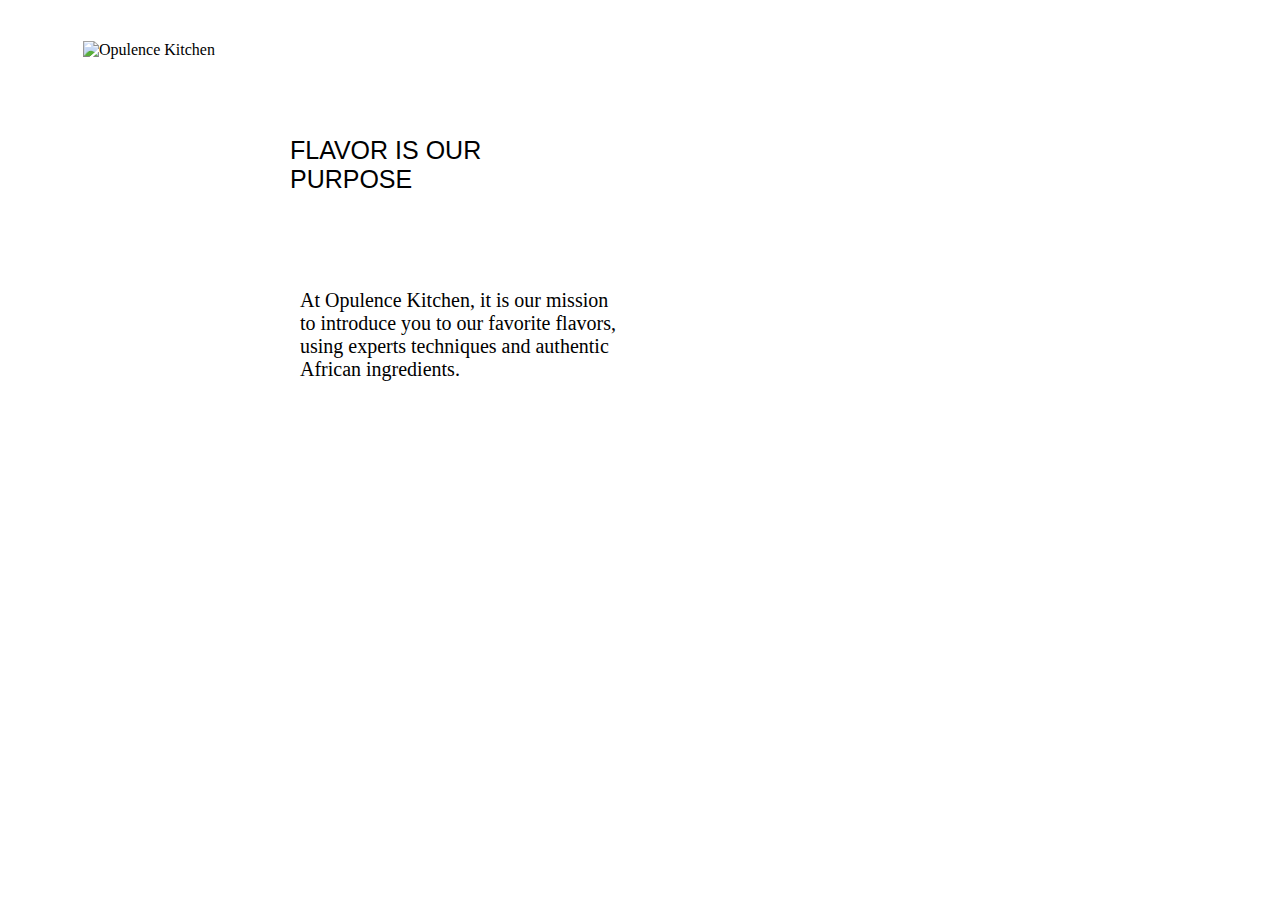
==== page1.html @ 6a3f7a1a "Add files via upload" ====
<!DOCTYPE html>
<html>
    <head>
        <title>About</title>
        <meta name="viewport" content="width=device-width, initial-scale=1">
        <link rel="stylesheet" type="text/css" href="opulent.css">
    </head>

<body>
    <div class="nice">
        <div>
            <img src="images/food2.PNG" alt="Opulence Kitchen">
        </div>

        <div style="width: 25em; padding-left: 5px;" >
            <p style="font-size: 25px; font-family: 'Lucida Sans', 'Lucida Sans Regular', 'Lucida Grande', 'Lucida Sans Unicode', Geneva, Verdana, sans-serif;padding: 70px;">FLAVOR IS OUR PURPOSE</p>
            <p style="font-size: 15pt; padding-left: 80px;">At Opulence Kitchen, it is our mission to introduce you to our favorite flavors, using experts techniques and authentic African ingredients.</p>
        </div>
    </div>
</body>
</html>
---- opulent.css ----
.topnav {
overflow: hidden;
background-color: #333;
}

.topnav a {
float: left;
display: block;
color: #f2f2f2;
text-align: center;
padding: 14px 16px;
text-decoration: none;
font-size: 17px;
}

.topnav a:hover {
background-color: #ddd;
color: black;
}

.topnav a.active {
background-color: #4CAF50;
color: white;
}

.topnav .icon {
display: none;
}

@media screen and (max-width: 100px) {
.topnav a:not(:first-child) {display: none;}
.topnav a.icon {
float: right;
display: block;
}
}

@media screen and (max-width: 100px) {
.topnav.responsive {position: relative;}
.topnav.responsive .icon {
position: absolute;
right: 0;
top: 0;
}
.topnav.responsive a {
float: none;
display: block;
text-align: left;
}
}

.nice{
    display:flex;
    border-bottom: 40px 20px;
    border-radius: 20px;
    border: solid 0px blue;
    position: relative;
    left: -25px;
    top: 25pt;
    margin-left: 100px;    
}

.photo_food{
    display:flex;
    border-bottom: 40px 20px;
    border-radius: 20px;
    border: solid 0px blue;
    position: relative;
    left: -25px;
    margin-left: 150px;
    margin-right: 10%;
}

.page3{
    display:flex;
    border-bottom: 40px 20px;
    border-radius: 20px;
    border: solid 0px blue;
    position: relative;
    left: -25px;
    margin-left: 150px;
    margin-right: 10%;
}

.container {
    display:flex;
    border-bottom: 40px 20px;
    border-radius: 20px;
    border: solid 0px blue;
    position: relative;
    left: -25px;
    margin-left: 150px;
    margin-right: 10%; 
  }

  footer {
    text-align: center;
    padding: 3px;
    background-color: black;
    color: white;
  }
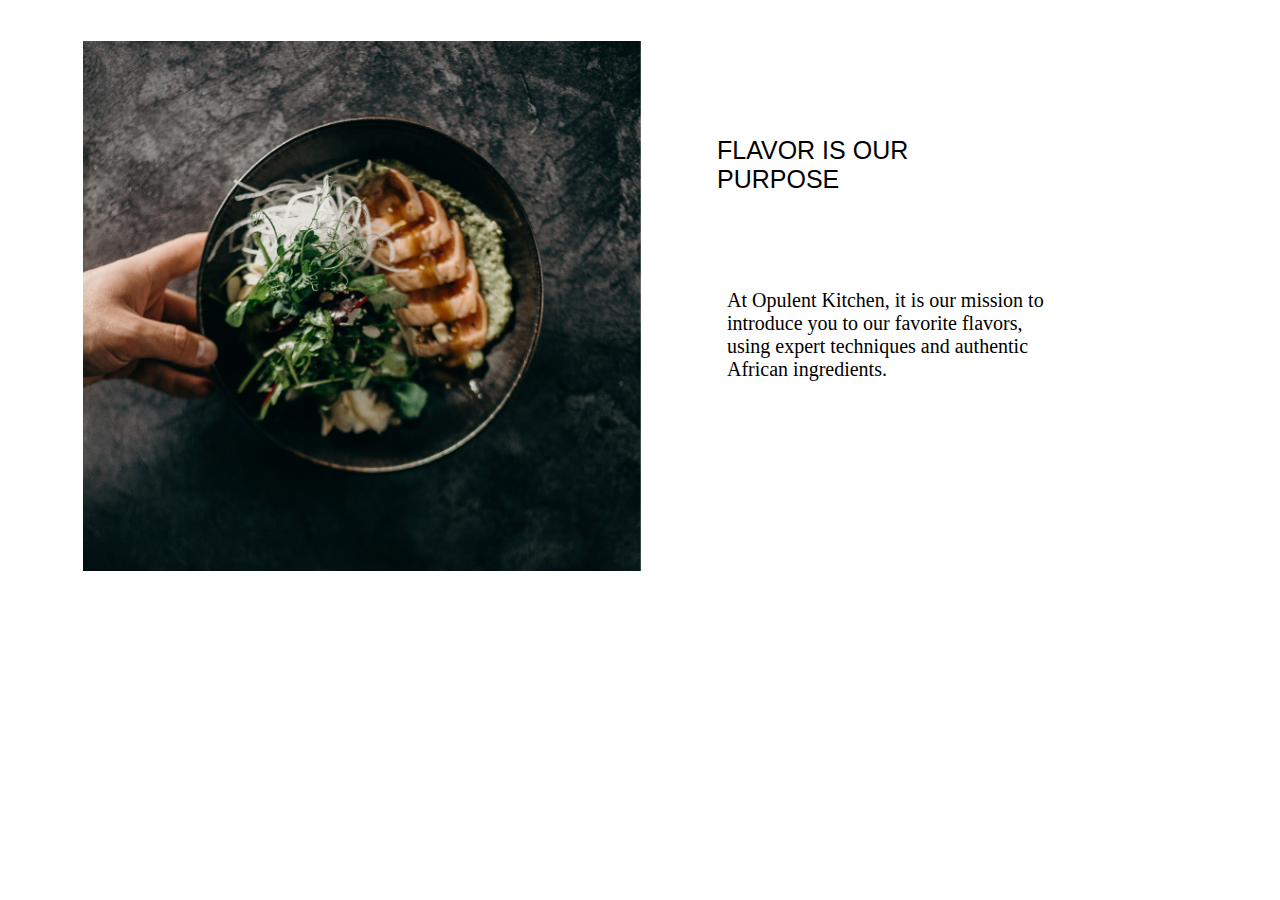
==== commit fae63452: "Update page1.html" ====
--- a/page1.html
+++ b/page1.html
@@ -14,8 +14,8 @@
 
         <div style="width: 25em; padding-left: 5px;" >
             <p style="font-size: 25px; font-family: 'Lucida Sans', 'Lucida Sans Regular', 'Lucida Grande', 'Lucida Sans Unicode', Geneva, Verdana, sans-serif;padding: 70px;">FLAVOR IS OUR PURPOSE</p>
-            <p style="font-size: 15pt; padding-left: 80px;">At Opulence Kitchen, it is our mission to introduce you to our favorite flavors, using experts techniques and authentic African ingredients.</p>
+            <p style="font-size: 15pt; padding-left: 80px;">At Opulent Kitchen, it is our mission to introduce you to our favorite flavors, using expert techniques and authentic African ingredients.</p>
         </div>
     </div>
 </body>
-</html>+</html>
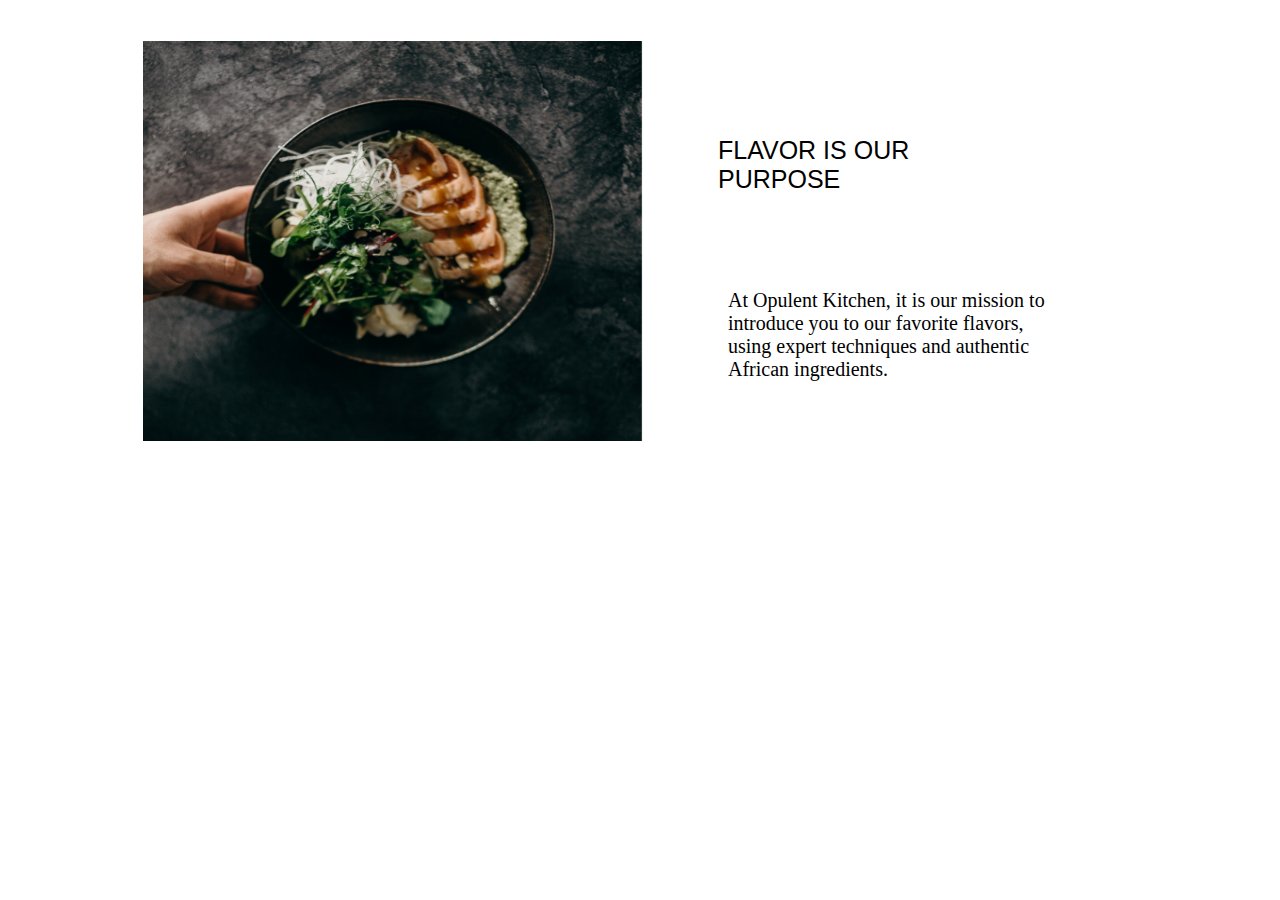
==== commit 55d4a2c7: "Update page1.html" ====
--- a/page1.html
+++ b/page1.html
@@ -9,7 +9,7 @@
 <body>
     <div class="nice">
         <div>
-            <img src="images/food2.PNG" alt="Opulence Kitchen">
+            <img src="images/food2.PNG" alt="Opulence Kitchen" style ="width:500px; height:400px;">
         </div>
 
         <div style="width: 25em; padding-left: 5px;" >
--- a/opulent.css
+++ b/opulent.css
@@ -56,7 +56,7 @@
     border-radius: 20px;
     border: solid 0px blue;
     position: relative;
-    left: -25px;
+    left: 35px;
     top: 25pt;
     margin-left: 100px;    
 }
@@ -99,4 +99,4 @@
     padding: 3px;
     background-color: black;
     color: white;
-  }+  }
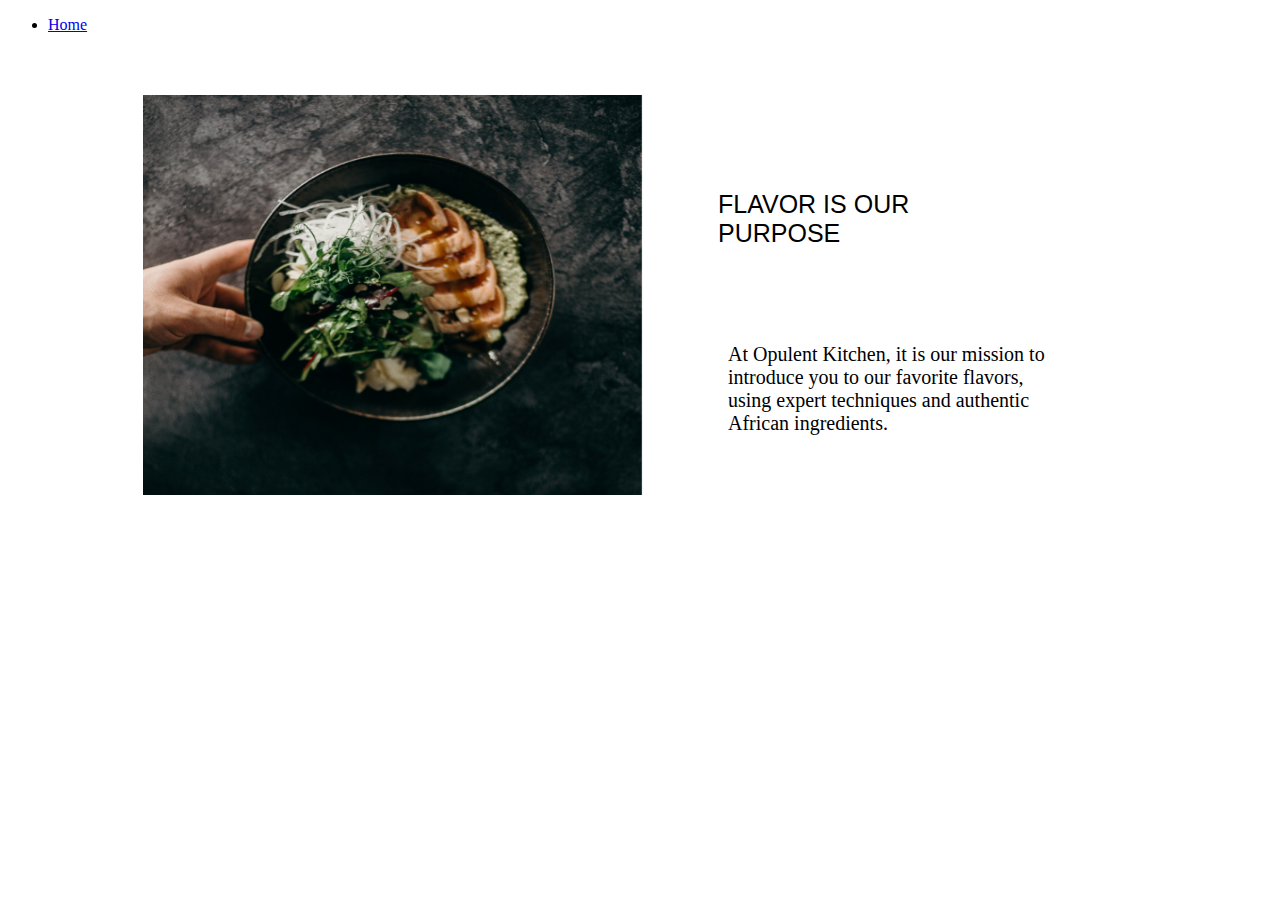
==== commit 18c7c913: "Update page1.html" ====
--- a/page1.html
+++ b/page1.html
@@ -7,6 +7,10 @@
     </head>
 
 <body>
+      <ul>
+         <li><a href="index.html">Home</a></li>
+       </ul>
+    
     <div class="nice">
         <div>
             <img src="images/food2.PNG" alt="Opulence Kitchen" style ="width:500px; height:400px;">
--- a/opulent.css
+++ b/opulent.css
@@ -57,7 +57,7 @@
     border: solid 0px blue;
     position: relative;
     left: 35px;
-    top: 25pt;
+    top: 45px;
     margin-left: 100px;    
 }
 
